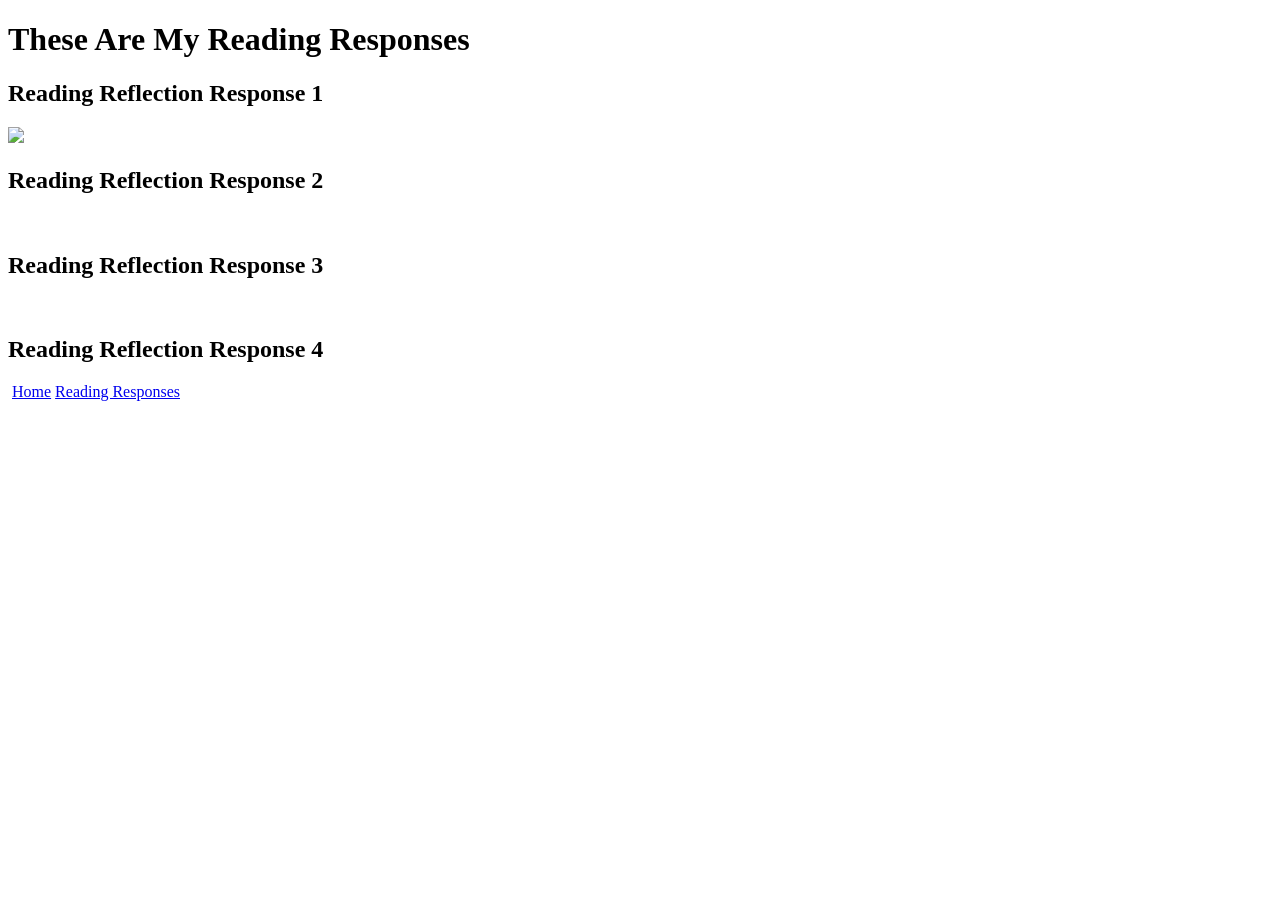
==== reading_responses.html @ ec473cd7 "Add files via upload" ====
<!DOCTYPE html>
<html>
<head>
    <title>Reading Reflections</title>
</head>
<body>
    <h1>These Are My Reading Responses</h1>
    <h2>Reading Reflection Response 1</h2>
    <img src="newimages/archaeologyimage.jpg">

    <h2>Reading Reflection Response 2</h2>
    <img src="">

    <h2>Reading Reflection Response 3</h2>
    <img src="">

    <h2>Reading Reflection Response 4</h2>
    <img src="">
    
    <a href="index.html">Home</a>
    <a href="reading_responses.html">Reading Responses</a>
</body>
</html>
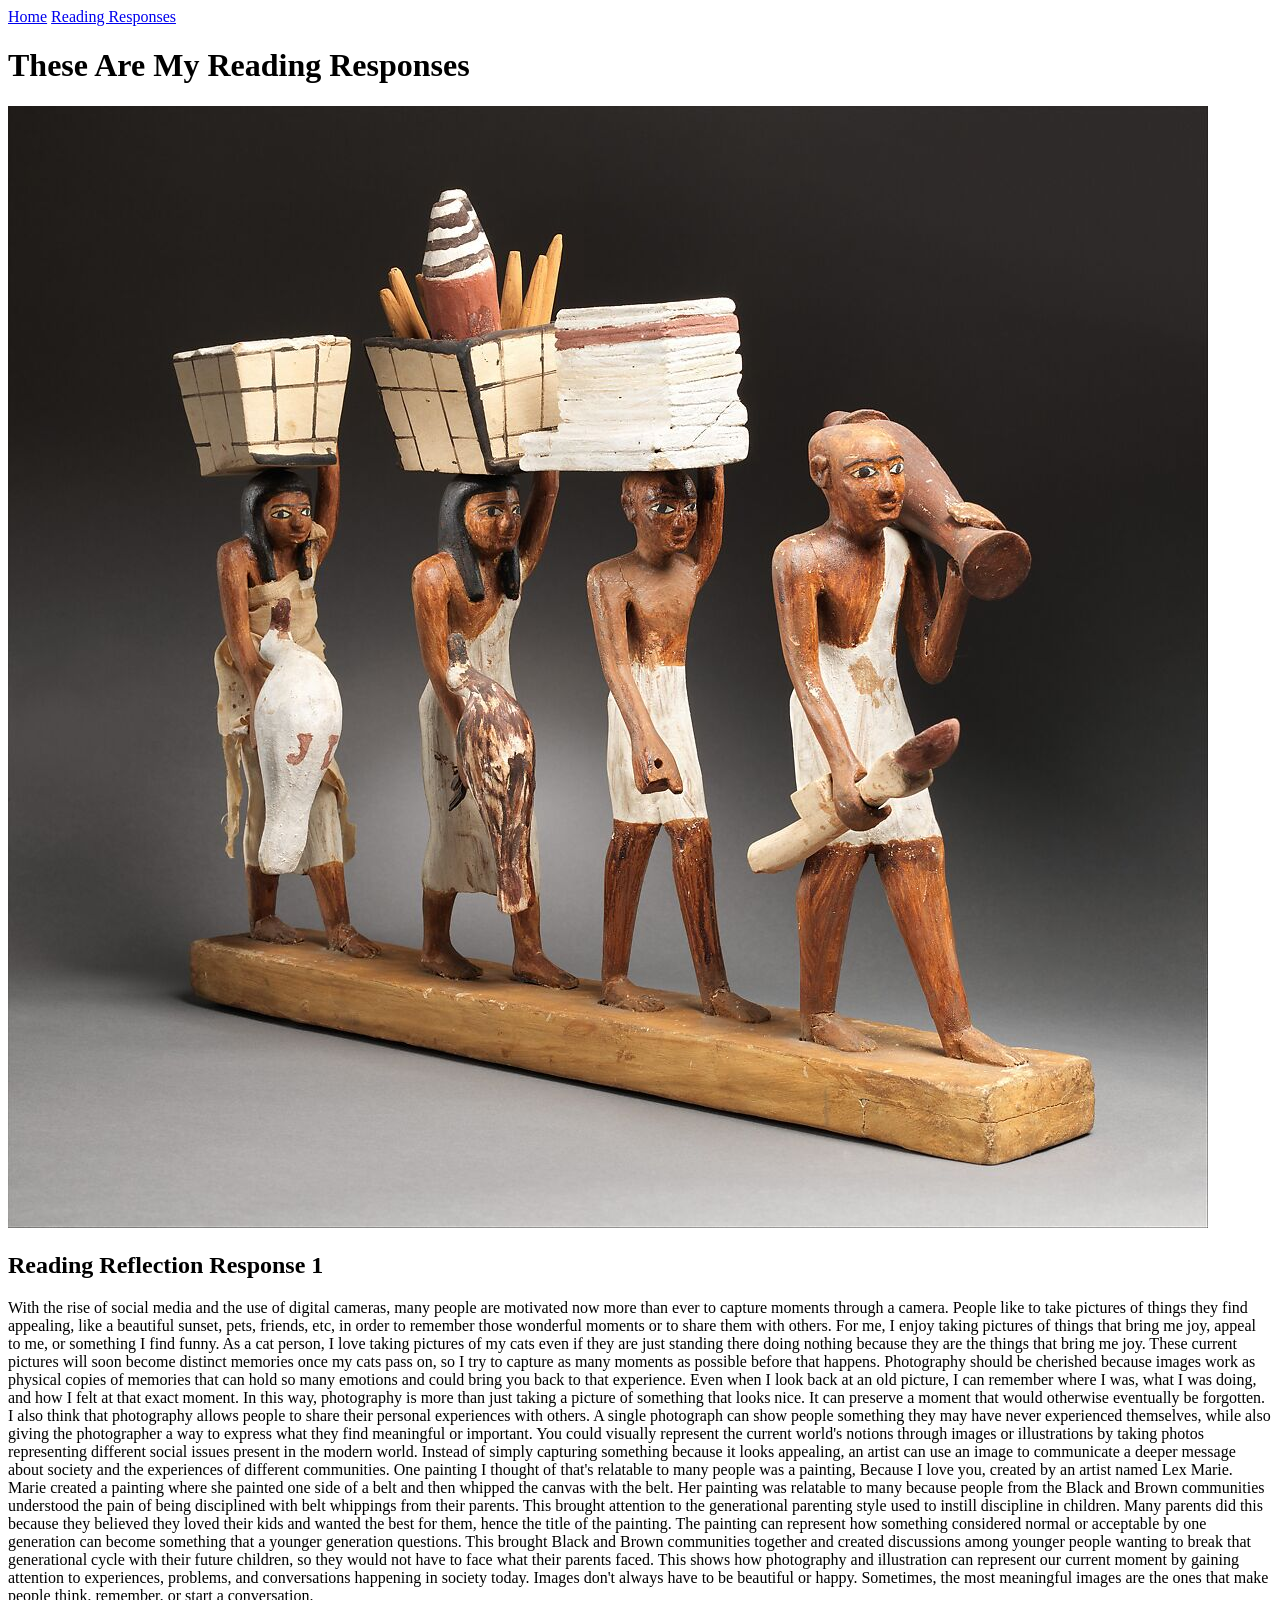
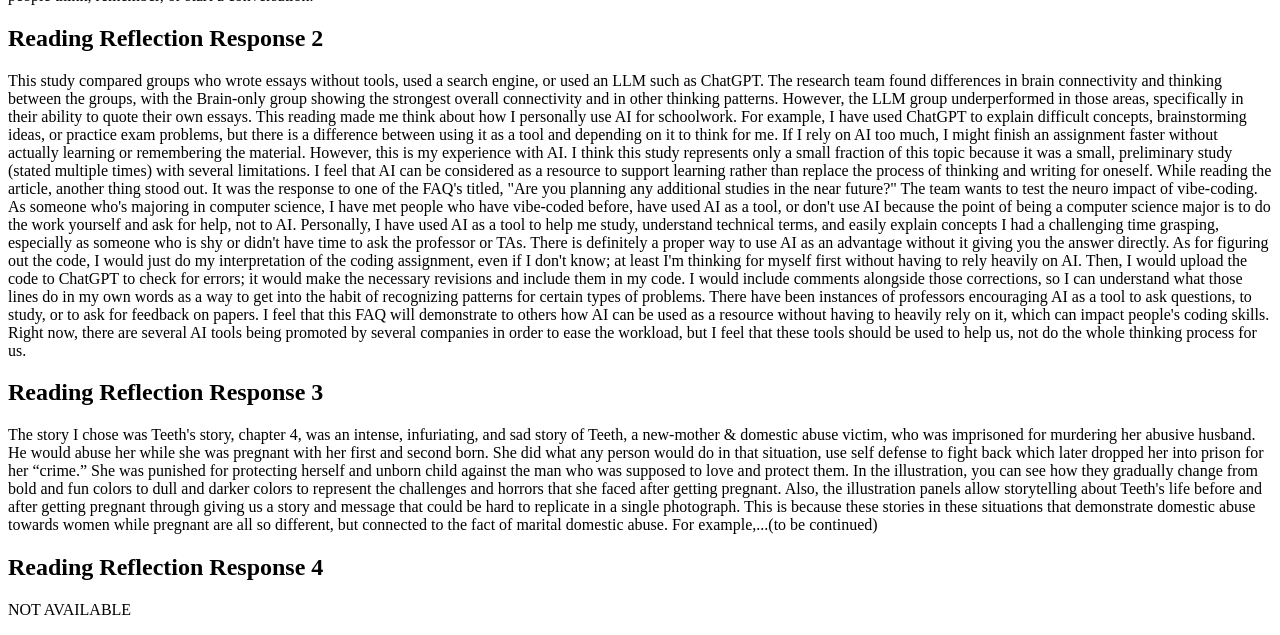
==== commit b57be030: "Enhance reading_responses.html with detailed reflections Expanded content with detailed reflections " ====
--- a/reading_responses.html
+++ b/reading_responses.html
@@ -4,20 +4,58 @@
     <title>Reading Reflections</title>
 </head>
 <body>
+    <a href="index.html">Home</a>
+    <a href="reading_responses.html">Reading Responses</a>
+
     <h1>These Are My Reading Responses</h1>
+    <img src="newimages/archaeologyimage.jpg">
+    
     <h2>Reading Reflection Response 1</h2>
-    <img src="newimages/archaeologyimage.jpg">
+    <p>With the rise of social media and the use of digital cameras, many people are motivated
+now more than ever to capture moments through a camera. People like to take pictures of things
+they find appealing, like a beautiful sunset, pets, friends, etc, in order to remember those
+wonderful moments or to share them with others. For me, I enjoy taking pictures of things that
+bring me joy, appeal to me, or something I find funny. As a cat person, I love taking pictures of
+my cats even if they are just standing there doing nothing because they are the things that bring
+me joy. These current pictures will soon become distinct memories once my cats pass on, so I try
+to capture as many moments as possible before that happens. Photography should be cherished
+because images work as physical copies of memories that can hold so many emotions and could
+bring you back to that experience. Even when I look back at an old picture, I can remember
+where I was, what I was doing, and how I felt at that exact moment. In this way, photography is
+more than just taking a picture of something that looks nice. It can preserve a moment that would
+otherwise eventually be forgotten. I also think that photography allows people to share their
+personal experiences with others. A single photograph can show people something they may
+have never experienced themselves, while also giving the photographer a way to express what
+they find meaningful or important.
+You could visually represent the current world's notions through images or illustrations
+by taking photos representing different social issues present in the modern world. Instead of
+simply capturing something because it looks appealing, an artist can use an image to
+communicate a deeper message about society and the experiences of different communities. One
+painting I thought of that's relatable to many people was a painting, Because I love you, created
+by an artist named Lex Marie. Marie created a painting where she painted one side of a belt and
+then whipped the canvas with the belt. Her painting was relatable to many because people from
+the Black and Brown communities understood the pain of being disciplined with belt whippings
+from their parents. This brought attention to the generational parenting style used to instill
+discipline in children. Many parents did this because they believed they loved their kids and
+wanted the best for them, hence the title of the painting. The painting can represent how
+something considered normal or acceptable by one generation can become something that a
+younger generation questions. This brought Black and Brown communities together and created
+discussions among younger people wanting to break that generational cycle with their future
+children, so they would not have to face what their parents faced. This shows how photography
+and illustration can represent our current moment by gaining attention to experiences, problems,
+and conversations happening in society today. Images don't always have to be beautiful or
+happy. Sometimes, the most meaningful images are the ones that make people think, remember,
+or start a conversation.</p>
 
     <h2>Reading Reflection Response 2</h2>
-    <img src="">
+    <p>This study compared groups who wrote essays without tools, used a search engine, or used an LLM such as ChatGPT. The research team found differences in brain connectivity and thinking between the groups, with the Brain-only group showing the strongest overall connectivity and in other thinking patterns. However, the LLM group underperformed in those areas, specifically in their ability to quote their own essays. This reading made me think about how I personally use AI for schoolwork. For example, I have used ChatGPT to explain difficult concepts, brainstorming ideas, or practice exam problems, but there is a difference between using it as a tool and depending on it to think for me. If I rely on AI too much, I might finish an assignment faster without actually learning or remembering the material. However, this is my experience with AI. I think this study represents only a small fraction of this topic because it was a small, preliminary study (stated multiple times) with several limitations. I feel that AI can be considered as a resource to support learning rather than replace the process of thinking and writing for oneself. 
+        While reading the article, another thing stood out. It was the response to one of the FAQ's titled, "Are you planning any additional studies in the near future?" The team wants to test the neuro impact of vibe-coding. As someone who's majoring in computer science, I have met people who have vibe-coded before, have used AI as a tool, or don't use AI because the point of being a computer science major is to do the work yourself and ask for help, not to AI. Personally, I have used AI as a tool to help me study, understand technical terms, and easily explain concepts I had a challenging time grasping, especially as someone who is shy or didn't have time to ask the professor or TAs. There is definitely a proper way to use AI as an advantage without it giving you the answer directly. As for figuring out the code, I would just do my interpretation of the coding assignment, even if I don't know; at least I'm thinking for myself first without having to rely heavily on AI. Then, I would upload the code to ChatGPT to check for errors; it would make the necessary revisions and include them in my code. I would include comments alongside those corrections, so I can understand what those lines do in my own words as a way to get into the habit of recognizing patterns for certain types of problems. There have been instances of professors encouraging AI as a tool to ask questions, to study, or to ask for feedback on papers. I feel that this FAQ will demonstrate to others how AI can be used as a resource without having to heavily rely on it, which can impact people's coding skills. Right now, there are several AI tools being promoted by several companies in order to ease the workload, but I feel that these tools should be used to help us, not do the whole thinking process for us.</p>
 
     <h2>Reading Reflection Response 3</h2>
-    <img src="">
+    <p>The story I chose was Teeth's story, chapter 4, was an intense, infuriating, and sad story of Teeth, a new-mother & domestic abuse victim, who was imprisoned for murdering her abusive husband. He would abuse her while she was pregnant with her first and second born. She did what any person would do in that situation, use self defense to fight back which later dropped her into prison for her “crime.” She was punished for protecting herself and unborn child against the man who was supposed to love and protect them.
+        In the illustration, you can see how they gradually change from bold and fun colors to dull and darker colors to represent the challenges and horrors that she faced after getting pregnant. Also, the illustration panels allow storytelling about Teeth's life before and after getting pregnant through giving us a story and message that could be hard to replicate in a single photograph. This is because these stories in these situations that demonstrate domestic abuse towards women while pregnant are all so different, but connected to the fact of marital domestic abuse. For example,...(to be continued)</p>
 
     <h2>Reading Reflection Response 4</h2>
-    <img src="">
-    
-    <a href="index.html">Home</a>
-    <a href="reading_responses.html">Reading Responses</a>
+    <p>NOT AVAILABLE</p>
 </body>
-</html>+</html>
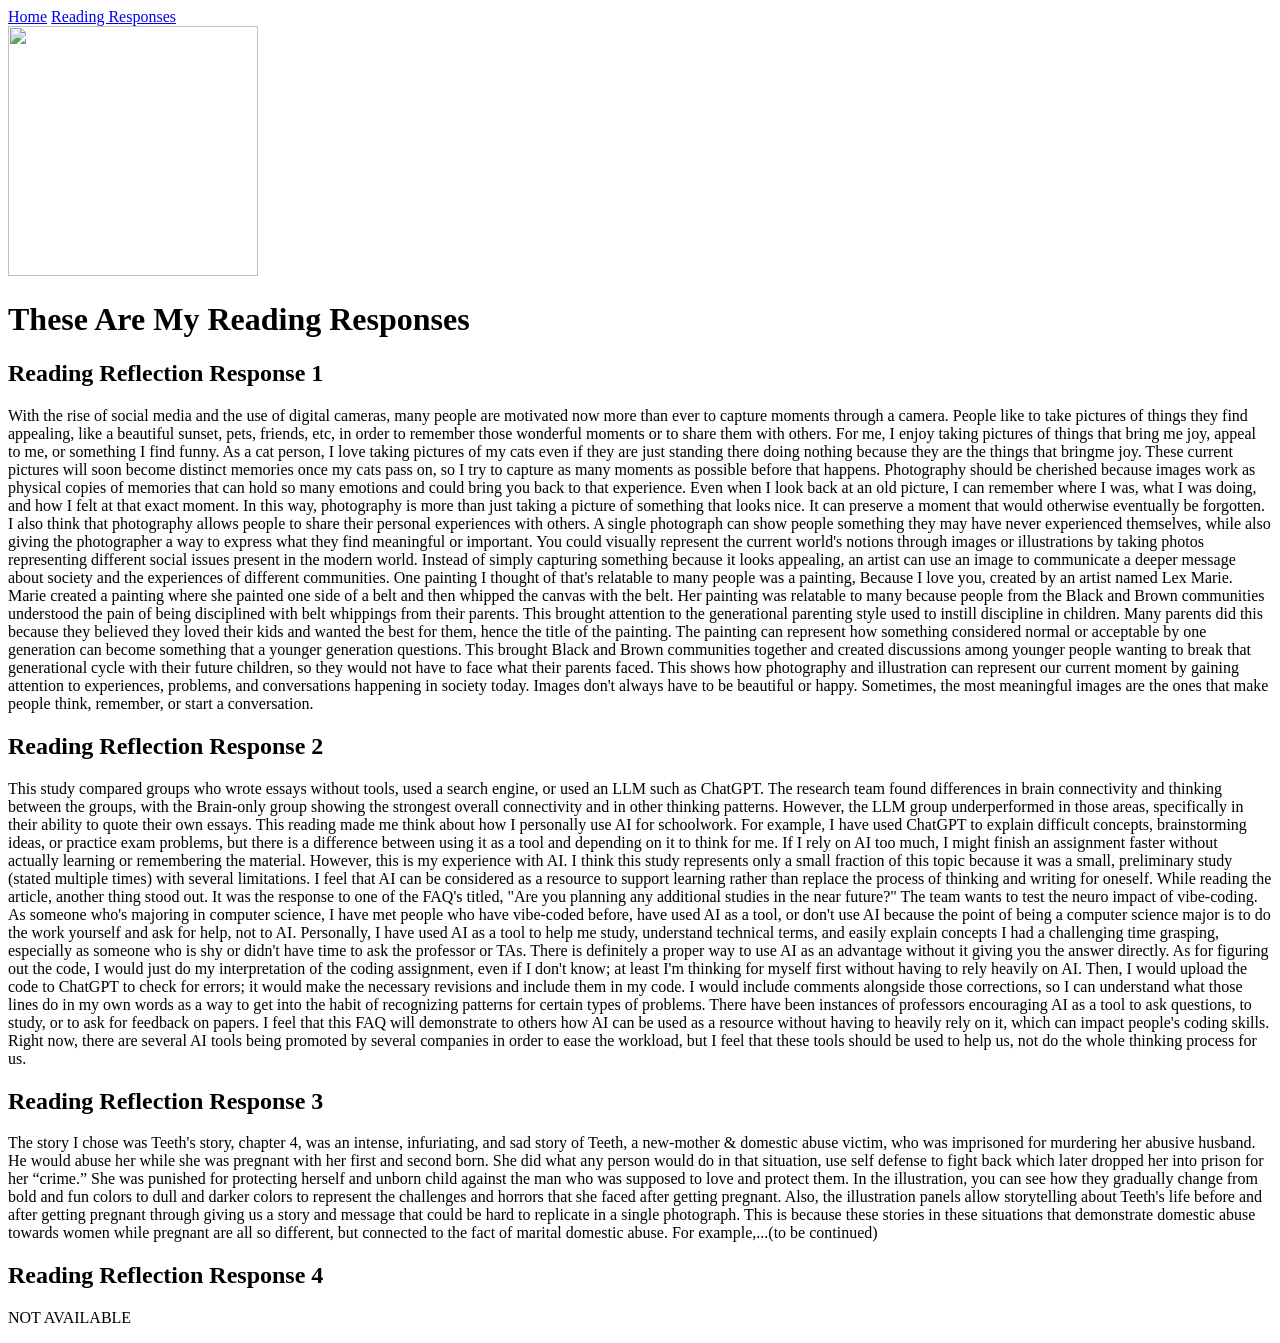
==== commit b795469e: "Refactor reading_responses.html structure and content Updated the HTML structure and content of the " ====
--- a/reading_responses.html
+++ b/reading_responses.html
@@ -1,61 +1,49 @@
 <!DOCTYPE html>
+<html lang="en-us">
 <html>
 <head>
+    <meta name="viewport" content="width=device-width, initial-scale=1.0">
     <title>Reading Reflections</title>
+    <link rel="stylesheet" href="reading_responses.css">
 </head>
 <body>
-    <a href="index.html">Home</a>
-    <a href="reading_responses.html">Reading Responses</a>
+<!--This is the link to the homepage and reading responses pages as buttons-->
+<div class="button-group">
+    <a href="index.html" class="homebtn active" role="button" aria-pressed="true">Home</a>
+    <a href="reading_responses.html" class="Readingsbtn active" role="button" aria-pressed="true">Reading Responses</a>
+</div>
 
+    <!--cat image-->
+    <img src="newimages/readingCatMain.jpg" height="250" width="250">
+
+    <!--Header for the page-->
     <h1>These Are My Reading Responses</h1>
-    <img src="newimages/archaeologyimage.jpg">
     
+    <!--Titles(h2) for the responses & my reflection response for assignment1-->
     <h2>Reading Reflection Response 1</h2>
-    <p>With the rise of social media and the use of digital cameras, many people are motivated
-now more than ever to capture moments through a camera. People like to take pictures of things
-they find appealing, like a beautiful sunset, pets, friends, etc, in order to remember those
-wonderful moments or to share them with others. For me, I enjoy taking pictures of things that
-bring me joy, appeal to me, or something I find funny. As a cat person, I love taking pictures of
-my cats even if they are just standing there doing nothing because they are the things that bring
-me joy. These current pictures will soon become distinct memories once my cats pass on, so I try
-to capture as many moments as possible before that happens. Photography should be cherished
-because images work as physical copies of memories that can hold so many emotions and could
-bring you back to that experience. Even when I look back at an old picture, I can remember
-where I was, what I was doing, and how I felt at that exact moment. In this way, photography is
-more than just taking a picture of something that looks nice. It can preserve a moment that would
-otherwise eventually be forgotten. I also think that photography allows people to share their
-personal experiences with others. A single photograph can show people something they may
-have never experienced themselves, while also giving the photographer a way to express what
-they find meaningful or important.
-You could visually represent the current world's notions through images or illustrations
-by taking photos representing different social issues present in the modern world. Instead of
-simply capturing something because it looks appealing, an artist can use an image to
-communicate a deeper message about society and the experiences of different communities. One
-painting I thought of that's relatable to many people was a painting, Because I love you, created
-by an artist named Lex Marie. Marie created a painting where she painted one side of a belt and
-then whipped the canvas with the belt. Her painting was relatable to many because people from
-the Black and Brown communities understood the pain of being disciplined with belt whippings
-from their parents. This brought attention to the generational parenting style used to instill
-discipline in children. Many parents did this because they believed they loved their kids and
-wanted the best for them, hence the title of the painting. The painting can represent how
-something considered normal or acceptable by one generation can become something that a
-younger generation questions. This brought Black and Brown communities together and created
-discussions among younger people wanting to break that generational cycle with their future
-children, so they would not have to face what their parents faced. This shows how photography
-and illustration can represent our current moment by gaining attention to experiences, problems,
-and conversations happening in society today. Images don't always have to be beautiful or
-happy. Sometimes, the most meaningful images are the ones that make people think, remember,
-or start a conversation.</p>
-
+    <div>
+    <p>With the rise of social media and the use of digital cameras, many people are motivated now more than ever to capture moments through a camera. People like to take pictures of things they find appealing, like a beautiful sunset, pets, friends, etc, in order to remember those wonderful moments or to share them with others. For me, I enjoy taking pictures of things that bring me joy, appeal to me, or something I find funny. As a cat person, I love taking pictures of my cats even if they are just standing there doing nothing because they are the things that bringme joy. These current pictures will soon become distinct memories once my cats pass on, so I try to capture as many moments as possible before that happens. Photography should be cherished because images work as physical copies of memories that can hold so many emotions and could bring you back to that experience. Even when I look back at an old picture, I can remember where I was, what I was doing, and how I felt at that exact moment. In this way, photography is more than just taking a picture of something that looks nice. It can preserve a moment that would otherwise eventually be forgotten. I also think that photography allows people to share their personal experiences with others. A single photograph can show people something they may have never experienced themselves, while also giving the photographer a way to express what they find meaningful or important.
+        You could visually represent the current world's notions through images or illustrations by taking photos representing different social issues present in the modern world. Instead of simply capturing something because it looks appealing, an artist can use an image to communicate a deeper message about society and the experiences of different communities. One painting I thought of that's relatable to many people was a painting, Because I love you, created by an artist named Lex Marie. Marie created a painting where she painted one side of a belt and then whipped the canvas with the belt. Her painting was relatable to many because people from the Black and Brown communities understood the pain of being disciplined with belt whippings from their parents. This brought attention to the generational parenting style used to instill discipline in children. Many parents did this because they believed they loved their kids and wanted the best for them, hence the title of the painting. The painting can represent how something considered normal or acceptable by one generation can become something that a younger generation questions. This brought Black and Brown communities together and created discussions among younger people wanting to break that generational cycle with their future children, so they would not have to face what their parents faced. This shows how photography and illustration can represent our current moment by gaining attention to experiences, problems, and conversations happening in society today. Images don't always have to be beautiful or happy. Sometimes, the most meaningful images are the ones that make people think, remember, or start a conversation.</p>
+    </div>
+    
+    <!--Titles(h2) for the responses & my reflection response for assignment2-->
     <h2>Reading Reflection Response 2</h2>
+    <div>
     <p>This study compared groups who wrote essays without tools, used a search engine, or used an LLM such as ChatGPT. The research team found differences in brain connectivity and thinking between the groups, with the Brain-only group showing the strongest overall connectivity and in other thinking patterns. However, the LLM group underperformed in those areas, specifically in their ability to quote their own essays. This reading made me think about how I personally use AI for schoolwork. For example, I have used ChatGPT to explain difficult concepts, brainstorming ideas, or practice exam problems, but there is a difference between using it as a tool and depending on it to think for me. If I rely on AI too much, I might finish an assignment faster without actually learning or remembering the material. However, this is my experience with AI. I think this study represents only a small fraction of this topic because it was a small, preliminary study (stated multiple times) with several limitations. I feel that AI can be considered as a resource to support learning rather than replace the process of thinking and writing for oneself. 
         While reading the article, another thing stood out. It was the response to one of the FAQ's titled, "Are you planning any additional studies in the near future?" The team wants to test the neuro impact of vibe-coding. As someone who's majoring in computer science, I have met people who have vibe-coded before, have used AI as a tool, or don't use AI because the point of being a computer science major is to do the work yourself and ask for help, not to AI. Personally, I have used AI as a tool to help me study, understand technical terms, and easily explain concepts I had a challenging time grasping, especially as someone who is shy or didn't have time to ask the professor or TAs. There is definitely a proper way to use AI as an advantage without it giving you the answer directly. As for figuring out the code, I would just do my interpretation of the coding assignment, even if I don't know; at least I'm thinking for myself first without having to rely heavily on AI. Then, I would upload the code to ChatGPT to check for errors; it would make the necessary revisions and include them in my code. I would include comments alongside those corrections, so I can understand what those lines do in my own words as a way to get into the habit of recognizing patterns for certain types of problems. There have been instances of professors encouraging AI as a tool to ask questions, to study, or to ask for feedback on papers. I feel that this FAQ will demonstrate to others how AI can be used as a resource without having to heavily rely on it, which can impact people's coding skills. Right now, there are several AI tools being promoted by several companies in order to ease the workload, but I feel that these tools should be used to help us, not do the whole thinking process for us.</p>
+    </div>
 
+    <!--Titles(h2) for the responses & my reflection response for assignment3-->
     <h2>Reading Reflection Response 3</h2>
+    <div>
     <p>The story I chose was Teeth's story, chapter 4, was an intense, infuriating, and sad story of Teeth, a new-mother & domestic abuse victim, who was imprisoned for murdering her abusive husband. He would abuse her while she was pregnant with her first and second born. She did what any person would do in that situation, use self defense to fight back which later dropped her into prison for her “crime.” She was punished for protecting herself and unborn child against the man who was supposed to love and protect them.
         In the illustration, you can see how they gradually change from bold and fun colors to dull and darker colors to represent the challenges and horrors that she faced after getting pregnant. Also, the illustration panels allow storytelling about Teeth's life before and after getting pregnant through giving us a story and message that could be hard to replicate in a single photograph. This is because these stories in these situations that demonstrate domestic abuse towards women while pregnant are all so different, but connected to the fact of marital domestic abuse. For example,...(to be continued)</p>
+    </div>
 
+    <!--Titles(h2) for the responses & my reflection response for assignment4-->
     <h2>Reading Reflection Response 4</h2>
+    <div>
     <p>NOT AVAILABLE</p>
+    </div>
 </body>
 </html>
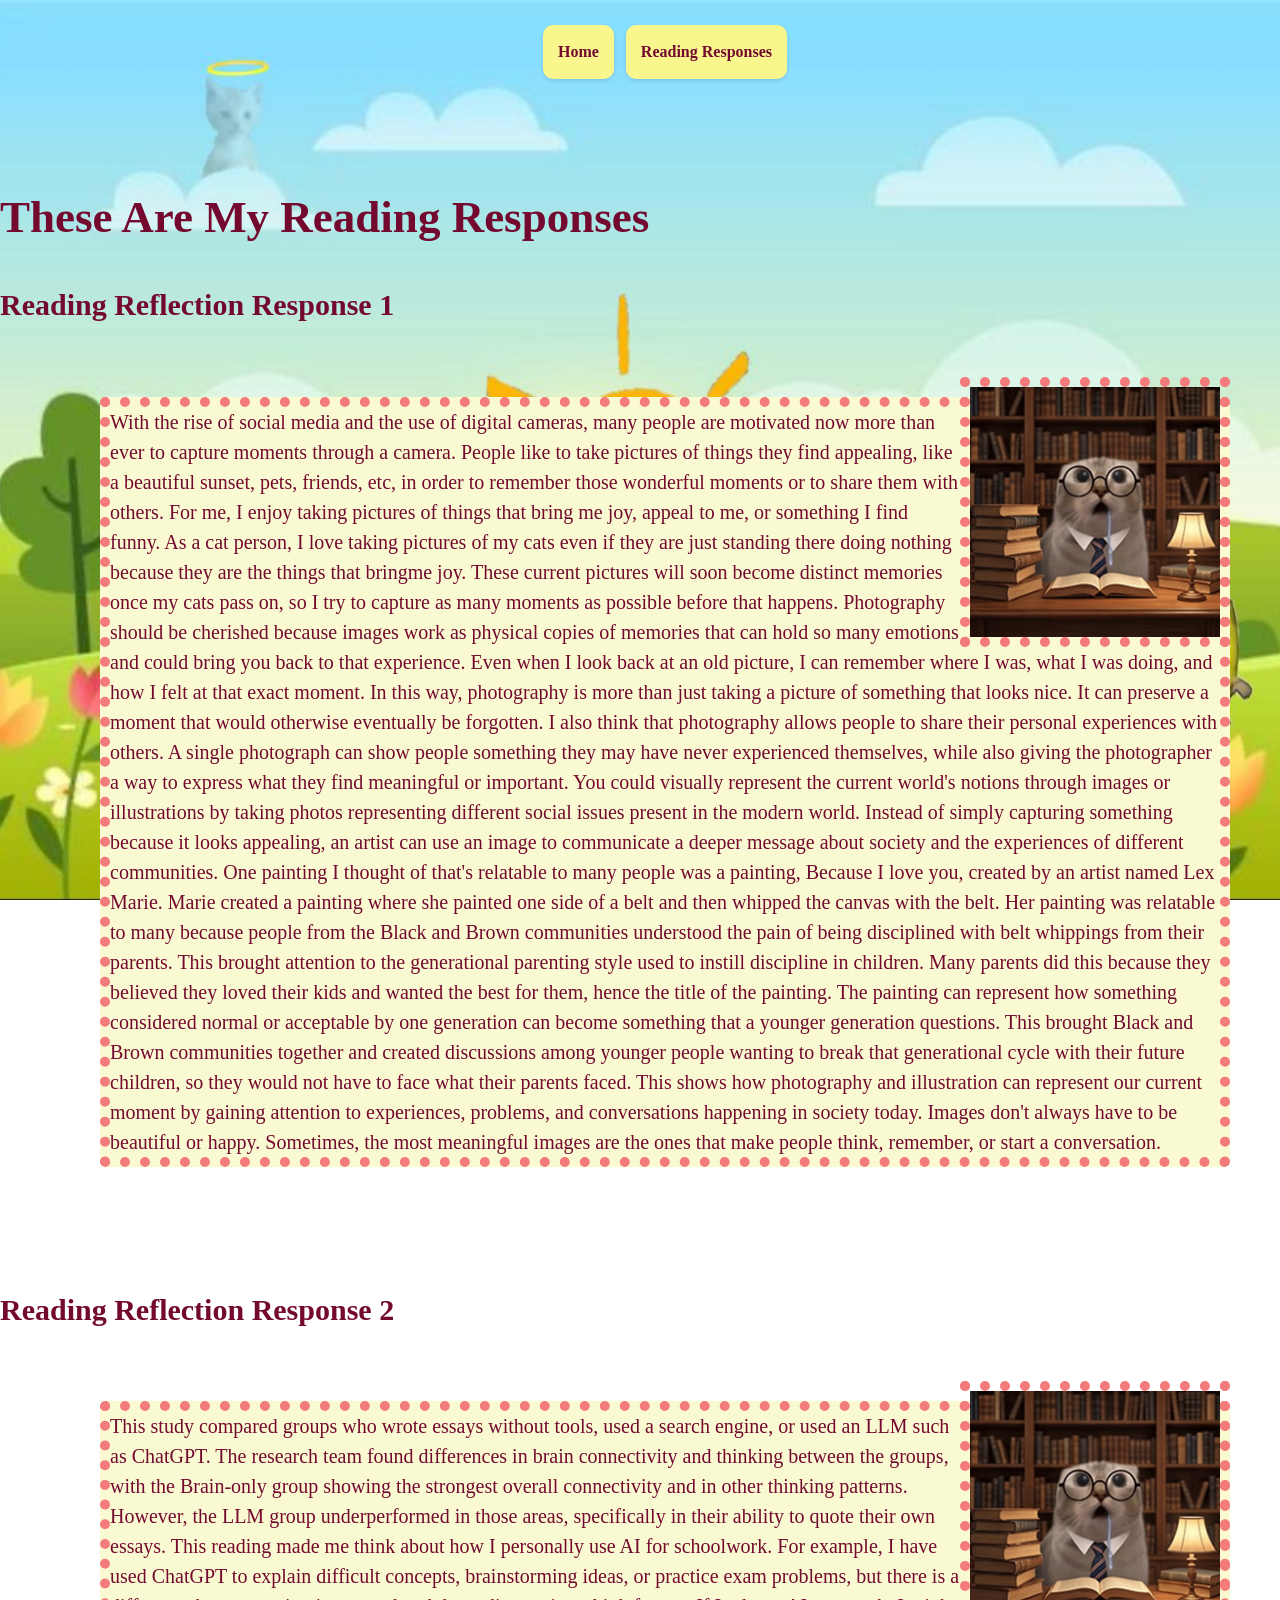
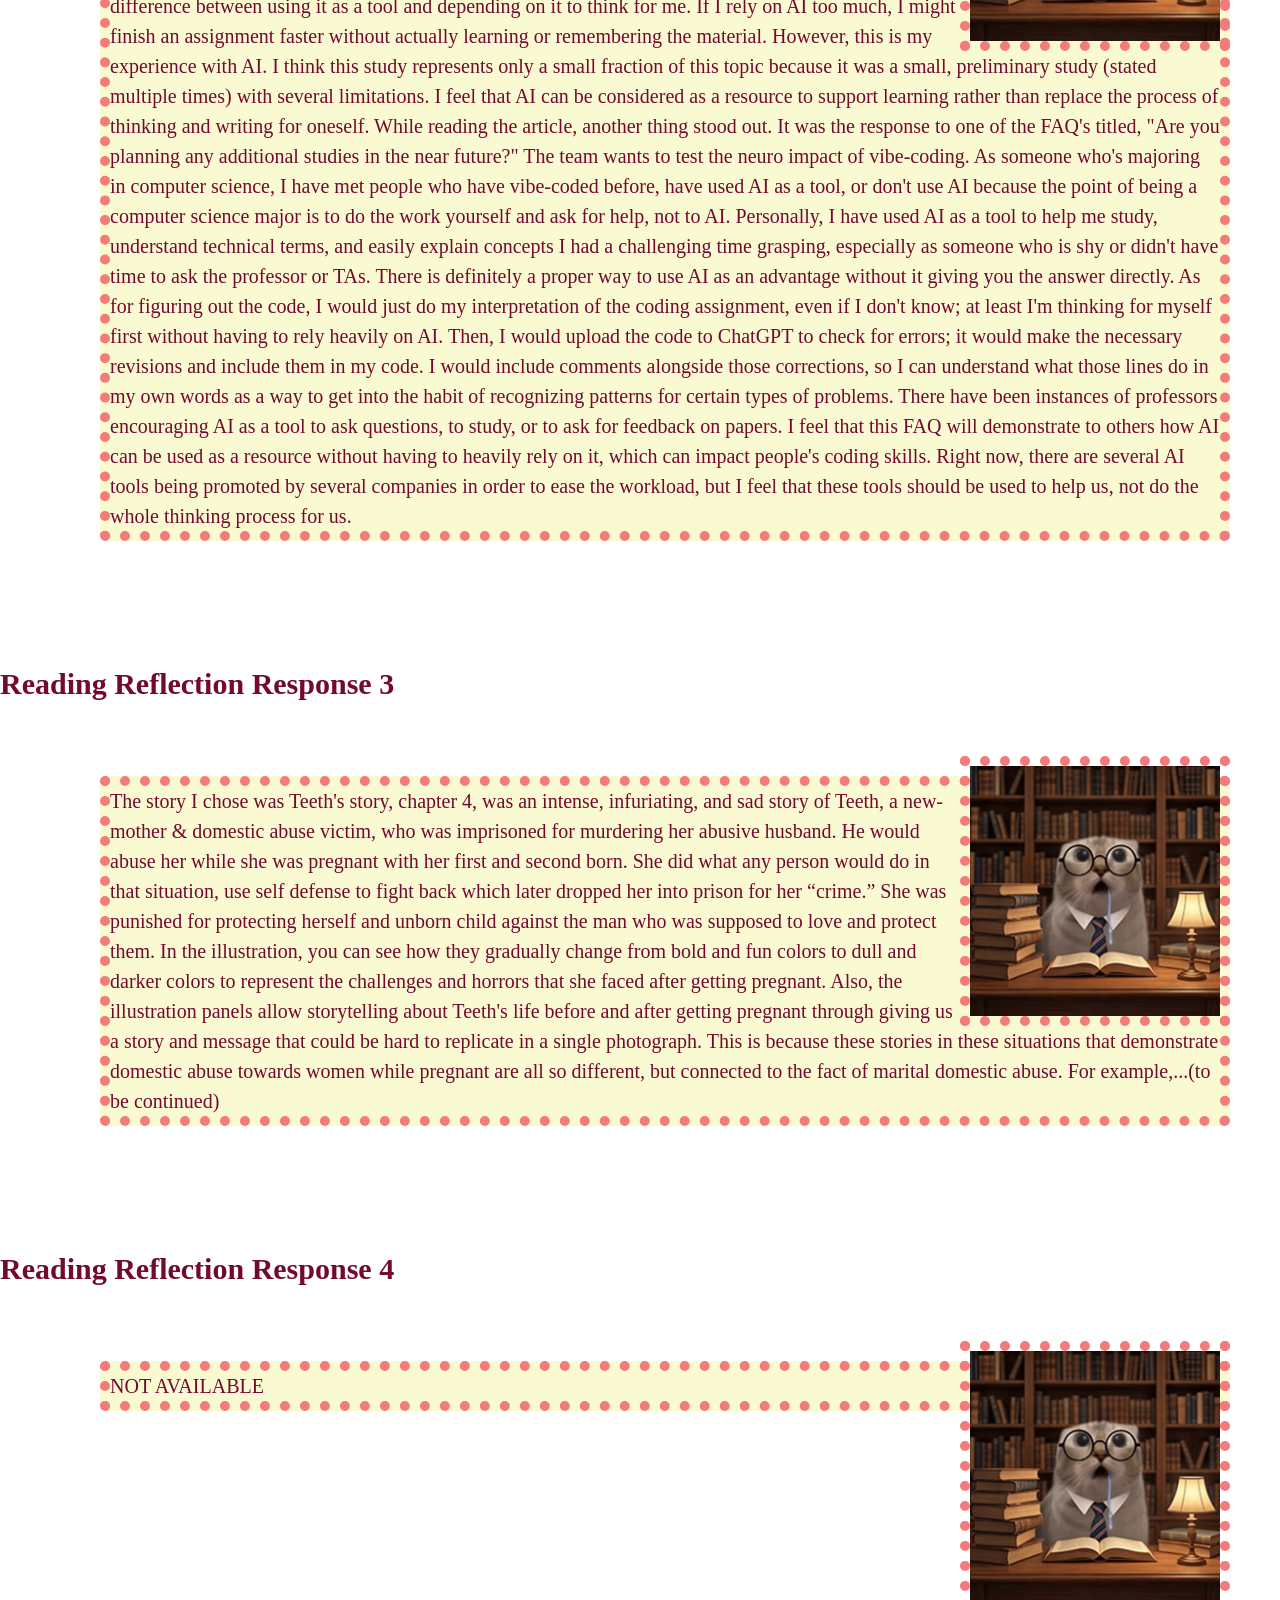
==== commit 79908f43: "Revise reading_responses.html with new content Updated the HTML structure and content of the reading" ====
--- a/reading_responses.html
+++ b/reading_responses.html
@@ -13,15 +13,14 @@
     <a href="reading_responses.html" class="Readingsbtn active" role="button" aria-pressed="true">Reading Responses</a>
 </div>
 
-    <!--cat image-->
-    <img src="newimages/readingCatMain.jpg" height="250" width="250">
-
     <!--Header for the page-->
     <h1>These Are My Reading Responses</h1>
     
     <!--Titles(h2) for the responses & my reflection response for assignment1-->
     <h2>Reading Reflection Response 1</h2>
     <div>
+        <!--cat image-->
+        <img src="newimages/readingCatMain.jpg" height="250" width="250">
     <p>With the rise of social media and the use of digital cameras, many people are motivated now more than ever to capture moments through a camera. People like to take pictures of things they find appealing, like a beautiful sunset, pets, friends, etc, in order to remember those wonderful moments or to share them with others. For me, I enjoy taking pictures of things that bring me joy, appeal to me, or something I find funny. As a cat person, I love taking pictures of my cats even if they are just standing there doing nothing because they are the things that bringme joy. These current pictures will soon become distinct memories once my cats pass on, so I try to capture as many moments as possible before that happens. Photography should be cherished because images work as physical copies of memories that can hold so many emotions and could bring you back to that experience. Even when I look back at an old picture, I can remember where I was, what I was doing, and how I felt at that exact moment. In this way, photography is more than just taking a picture of something that looks nice. It can preserve a moment that would otherwise eventually be forgotten. I also think that photography allows people to share their personal experiences with others. A single photograph can show people something they may have never experienced themselves, while also giving the photographer a way to express what they find meaningful or important.
         You could visually represent the current world's notions through images or illustrations by taking photos representing different social issues present in the modern world. Instead of simply capturing something because it looks appealing, an artist can use an image to communicate a deeper message about society and the experiences of different communities. One painting I thought of that's relatable to many people was a painting, Because I love you, created by an artist named Lex Marie. Marie created a painting where she painted one side of a belt and then whipped the canvas with the belt. Her painting was relatable to many because people from the Black and Brown communities understood the pain of being disciplined with belt whippings from their parents. This brought attention to the generational parenting style used to instill discipline in children. Many parents did this because they believed they loved their kids and wanted the best for them, hence the title of the painting. The painting can represent how something considered normal or acceptable by one generation can become something that a younger generation questions. This brought Black and Brown communities together and created discussions among younger people wanting to break that generational cycle with their future children, so they would not have to face what their parents faced. This shows how photography and illustration can represent our current moment by gaining attention to experiences, problems, and conversations happening in society today. Images don't always have to be beautiful or happy. Sometimes, the most meaningful images are the ones that make people think, remember, or start a conversation.</p>
     </div>
@@ -29,6 +28,8 @@
     <!--Titles(h2) for the responses & my reflection response for assignment2-->
     <h2>Reading Reflection Response 2</h2>
     <div>
+        <!--cat image-->
+        <img src="newimages/readingCatMain.jpg" height="250" width="250">
     <p>This study compared groups who wrote essays without tools, used a search engine, or used an LLM such as ChatGPT. The research team found differences in brain connectivity and thinking between the groups, with the Brain-only group showing the strongest overall connectivity and in other thinking patterns. However, the LLM group underperformed in those areas, specifically in their ability to quote their own essays. This reading made me think about how I personally use AI for schoolwork. For example, I have used ChatGPT to explain difficult concepts, brainstorming ideas, or practice exam problems, but there is a difference between using it as a tool and depending on it to think for me. If I rely on AI too much, I might finish an assignment faster without actually learning or remembering the material. However, this is my experience with AI. I think this study represents only a small fraction of this topic because it was a small, preliminary study (stated multiple times) with several limitations. I feel that AI can be considered as a resource to support learning rather than replace the process of thinking and writing for oneself. 
         While reading the article, another thing stood out. It was the response to one of the FAQ's titled, "Are you planning any additional studies in the near future?" The team wants to test the neuro impact of vibe-coding. As someone who's majoring in computer science, I have met people who have vibe-coded before, have used AI as a tool, or don't use AI because the point of being a computer science major is to do the work yourself and ask for help, not to AI. Personally, I have used AI as a tool to help me study, understand technical terms, and easily explain concepts I had a challenging time grasping, especially as someone who is shy or didn't have time to ask the professor or TAs. There is definitely a proper way to use AI as an advantage without it giving you the answer directly. As for figuring out the code, I would just do my interpretation of the coding assignment, even if I don't know; at least I'm thinking for myself first without having to rely heavily on AI. Then, I would upload the code to ChatGPT to check for errors; it would make the necessary revisions and include them in my code. I would include comments alongside those corrections, so I can understand what those lines do in my own words as a way to get into the habit of recognizing patterns for certain types of problems. There have been instances of professors encouraging AI as a tool to ask questions, to study, or to ask for feedback on papers. I feel that this FAQ will demonstrate to others how AI can be used as a resource without having to heavily rely on it, which can impact people's coding skills. Right now, there are several AI tools being promoted by several companies in order to ease the workload, but I feel that these tools should be used to help us, not do the whole thinking process for us.</p>
     </div>
@@ -36,6 +37,8 @@
     <!--Titles(h2) for the responses & my reflection response for assignment3-->
     <h2>Reading Reflection Response 3</h2>
     <div>
+        <!--cat image-->
+        <img src="newimages/readingCatMain.jpg" height="250" width="250">
     <p>The story I chose was Teeth's story, chapter 4, was an intense, infuriating, and sad story of Teeth, a new-mother & domestic abuse victim, who was imprisoned for murdering her abusive husband. He would abuse her while she was pregnant with her first and second born. She did what any person would do in that situation, use self defense to fight back which later dropped her into prison for her “crime.” She was punished for protecting herself and unborn child against the man who was supposed to love and protect them.
         In the illustration, you can see how they gradually change from bold and fun colors to dull and darker colors to represent the challenges and horrors that she faced after getting pregnant. Also, the illustration panels allow storytelling about Teeth's life before and after getting pregnant through giving us a story and message that could be hard to replicate in a single photograph. This is because these stories in these situations that demonstrate domestic abuse towards women while pregnant are all so different, but connected to the fact of marital domestic abuse. For example,...(to be continued)</p>
     </div>
@@ -43,6 +46,8 @@
     <!--Titles(h2) for the responses & my reflection response for assignment4-->
     <h2>Reading Reflection Response 4</h2>
     <div>
+        <!--cat image-->
+        <img src="newimages/readingCatMain.jpg" height="250" width="250">
     <p>NOT AVAILABLE</p>
     </div>
 </body>
--- a/reading_responses.css
+++ b/reading_responses.css
@@ -0,0 +1,109 @@
+body {
+    background-image: url('newimages/homepagebackground.jpg');
+    background-repeat: no-repeat;
+    background-position: center;
+    background-size: cover;
+    background-attachment: fixed;
+    min-height: 100vh;
+    margin: 0;
+
+    color: rgb(116, 9, 47);
+    font-size: 16px;
+    line-height: 1.5;
+    font-family: Lucida Console, Monaco, sans-Monospace;
+}
+.button-group {
+  display: flex;             /* Places buttons next to each other in a row */
+  justify-content: center;   /* Centers the buttons horizontally */
+  align-items: center;       /* Aligns them vertically if they are different heights */
+  gap: 12px;                 /* Adds clean spacing between the buttons */
+}
+
+.homebtn {
+  /*Layout & Alignment */
+  display: flex;
+  align-items: center;
+  justify-content: center;
+
+  /* Sizing & Spacing */
+  padding: 15px 15px;
+  min-height: 40; /* Accessible minimum tap target size */
+  
+  /* Typography */
+  font-size: 16px;
+  font-weight: 600;
+  text-decoration: none;
+  
+  /* Aesthetics */
+  background-color: rgb(248, 246, 141); /* Primary color */
+  color: rgb(116, 9, 47);            /* Text color */
+  border: none;              /* Removes harsh native browser border */
+  border-radius: 10px;        /* Smooth rounded corners */
+  box-shadow: 0 2px 4px rgba(0, 0, 0, 0.1);
+  
+  /* Interaction */
+  cursor: pointer;
+}
+
+/* Hover State: When a mouse pointer rolls over it */
+.homebtn:hover {
+  background-color: rgb(193, 191, 39); 
+}
+
+.Readingsbtn {
+  /*Layout & Alignment */
+  display: flex;
+  align-items: center;
+  justify-content: center;
+  max-width:fit-content;  
+  /* Sizing & Spacing */
+  padding: 15px 15px;
+  min-height: 40; /* Accessible minimum tap target size */
+  
+  /* Typography */
+  font-size: 16px;
+  font-weight: 600;
+  text-decoration: none;
+  
+  /* Aesthetics */
+  background-color: rgb(248, 246, 141); /* Primary color */
+  color: rgb(116, 9, 47);            /* Text color */
+  border: none;              /* Removes harsh native browser border */
+  border-radius: 10px;        /* Smooth rounded corners */
+  box-shadow: 0 2px 4px rgba(0, 0, 0, 0.1);
+  
+  /* Interaction */
+  cursor: pointer;
+}
+
+/* Hover State: When a mouse pointer rolls over it */
+.Readingsbtn:hover {
+  background-color: rgb(193, 191, 39); 
+}
+
+img {
+  float: right;
+  margin: auto;
+  border: 10px dotted #f47b7b;
+}
+
+h1 {
+    font-size: 45px;
+}
+
+h2 {
+    font-size: 30px;
+}
+
+p {
+    background-color: lightgoldenrodyellow;
+    font-style: Lucida Console;
+    color: rgb(116, 9, 47);
+    font-size: 20px;
+    border: 10px dotted #f47b7b;
+    border-radius: 5px;
+}
+
+div {
+    padding: 25px 50px 75px 100px;
+}
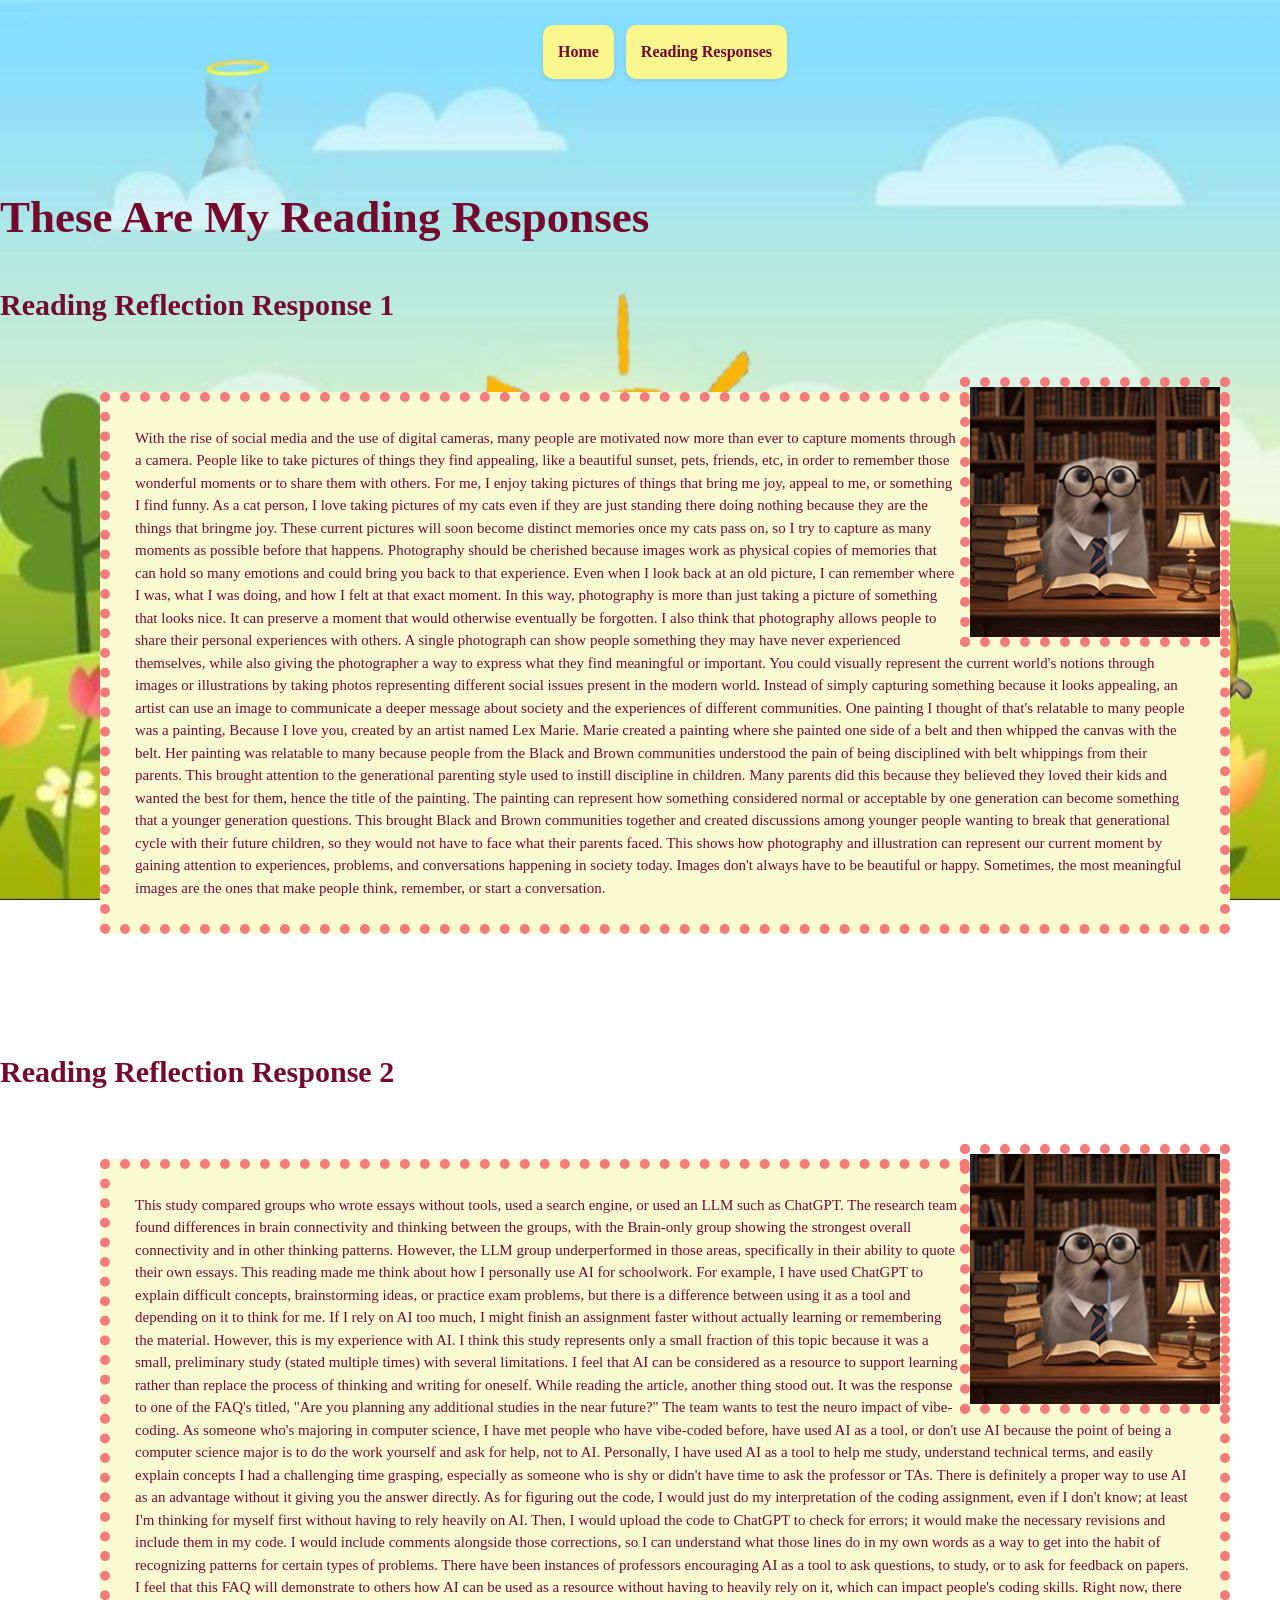
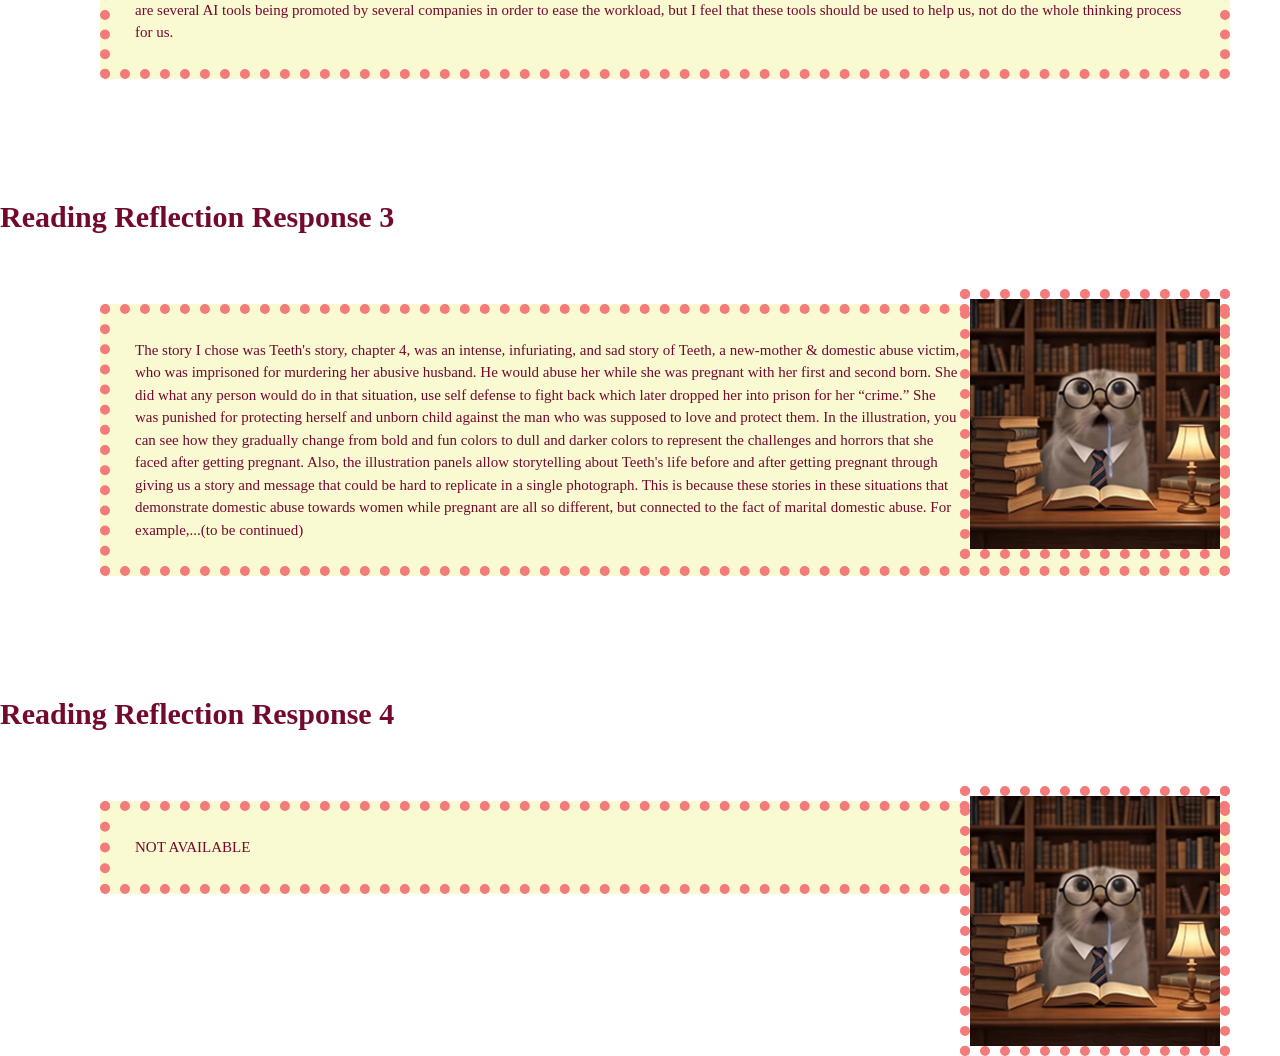
==== commit 5d1cf45a: "Update reading_responses.html" ====
--- a/reading_responses.html
+++ b/reading_responses.html
@@ -15,7 +15,7 @@
 
     <!--Header for the page-->
     <h1>These Are My Reading Responses</h1>
-    
+
     <!--Titles(h2) for the responses & my reflection response for assignment1-->
     <h2>Reading Reflection Response 1</h2>
     <div>
@@ -52,3 +52,4 @@
     </div>
 </body>
 </html>
+
--- a/reading_responses.css
+++ b/reading_responses.css
@@ -83,7 +83,6 @@
 
 img {
   float: right;
-  margin: auto;
   border: 10px dotted #f47b7b;
 }
 
@@ -99,9 +98,10 @@
     background-color: lightgoldenrodyellow;
     font-style: Lucida Console;
     color: rgb(116, 9, 47);
-    font-size: 20px;
+    font-size: 15px;
     border: 10px dotted #f47b7b;
     border-radius: 5px;
+    padding: 25px 25px 25px 25px;
 }
 
 div {
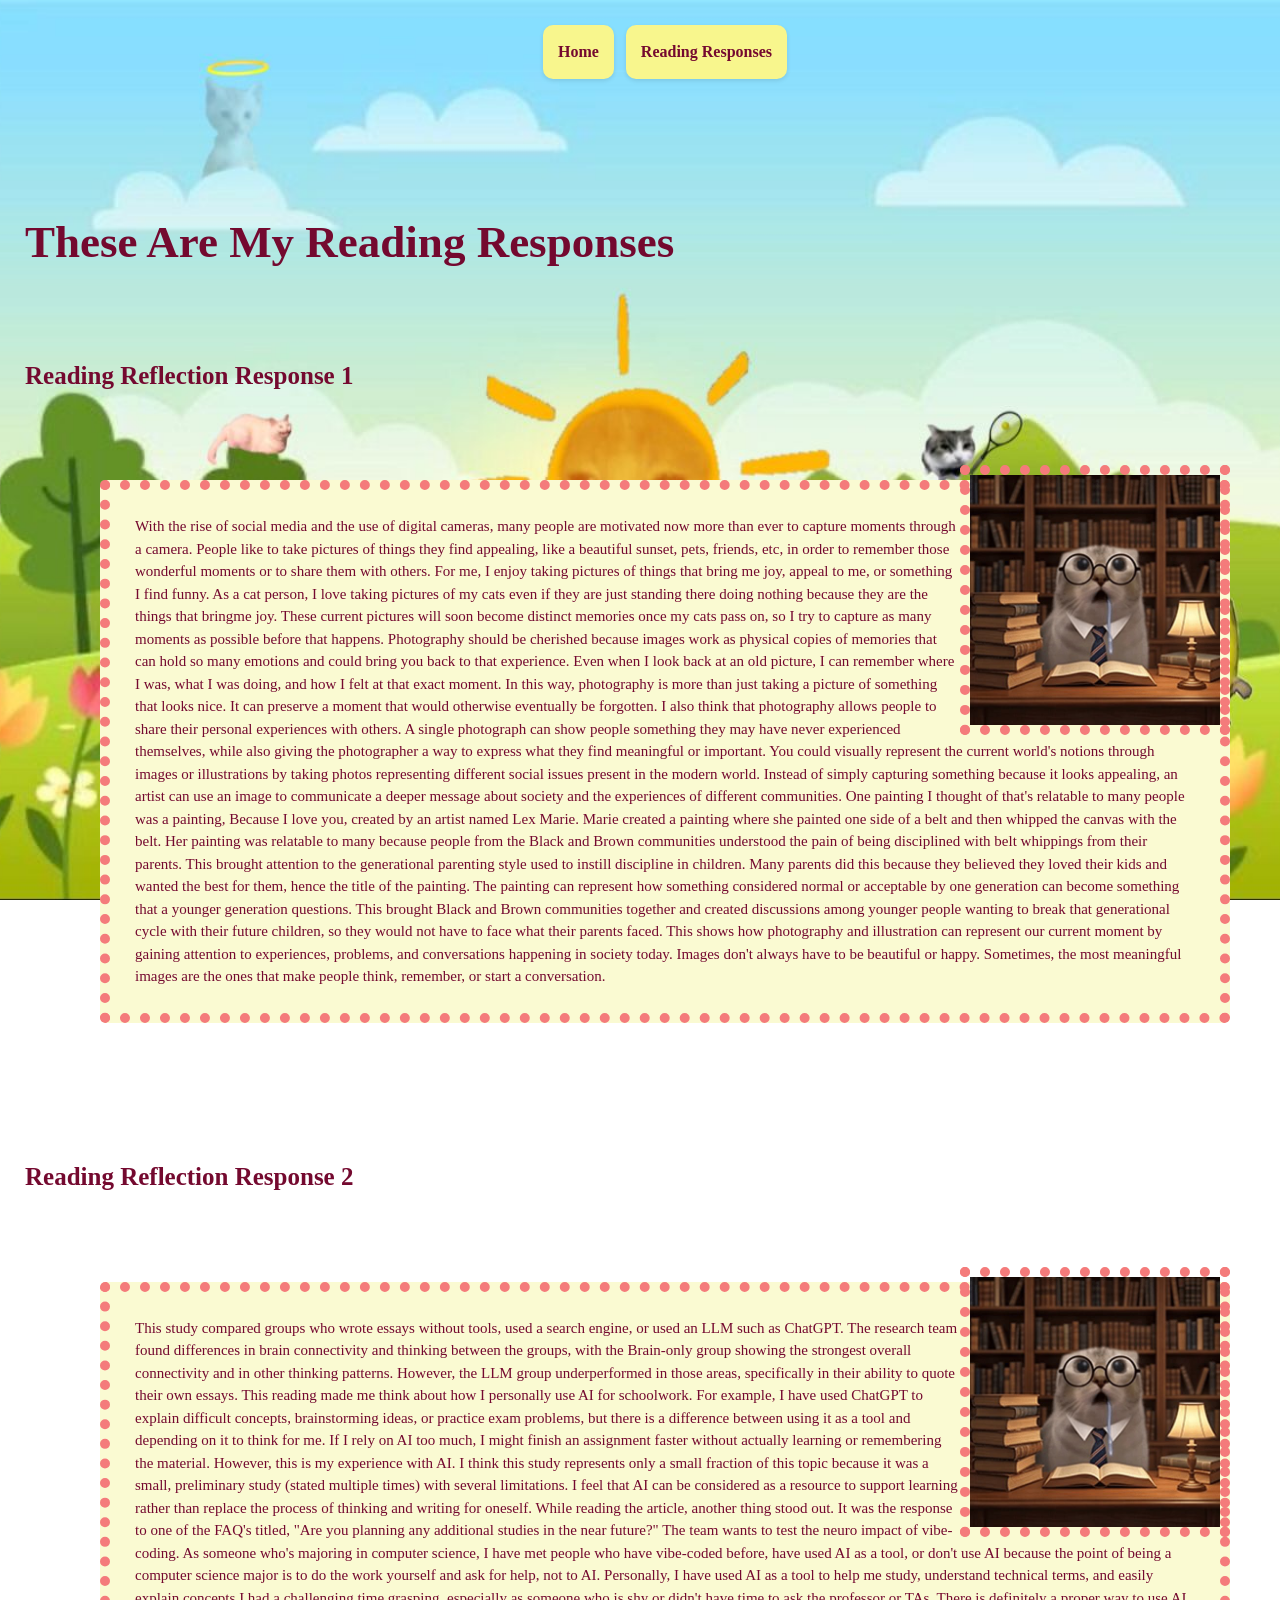
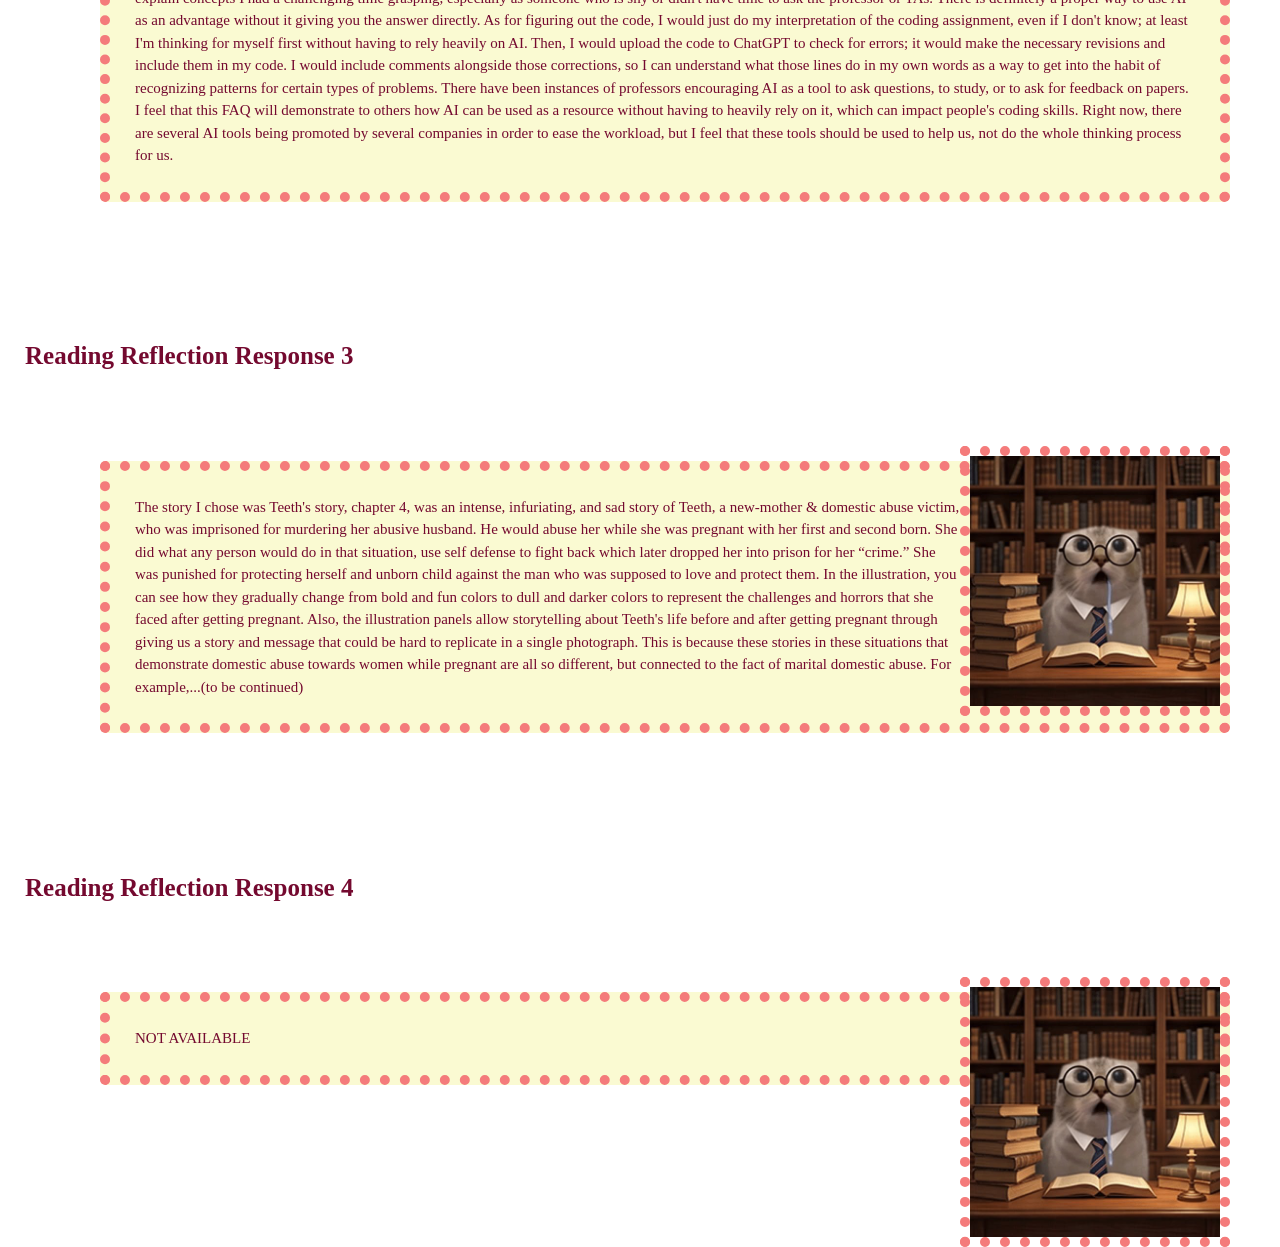
==== commit 2d30316f: "Fix HTML structure and content for reading responses" ====
--- a/reading_responses.html
+++ b/reading_responses.html
@@ -52,4 +52,3 @@
     </div>
 </body>
 </html>
-
--- a/reading_responses.css
+++ b/reading_responses.css
@@ -87,11 +87,13 @@
 }
 
 h1 {
+    padding: 25px 25px 25px 25px;
     font-size: 45px;
 }
 
 h2 {
-    font-size: 30px;
+    font-size: 25px;
+    padding: 25px 25px 25px 25px;
 }
 
 p {
